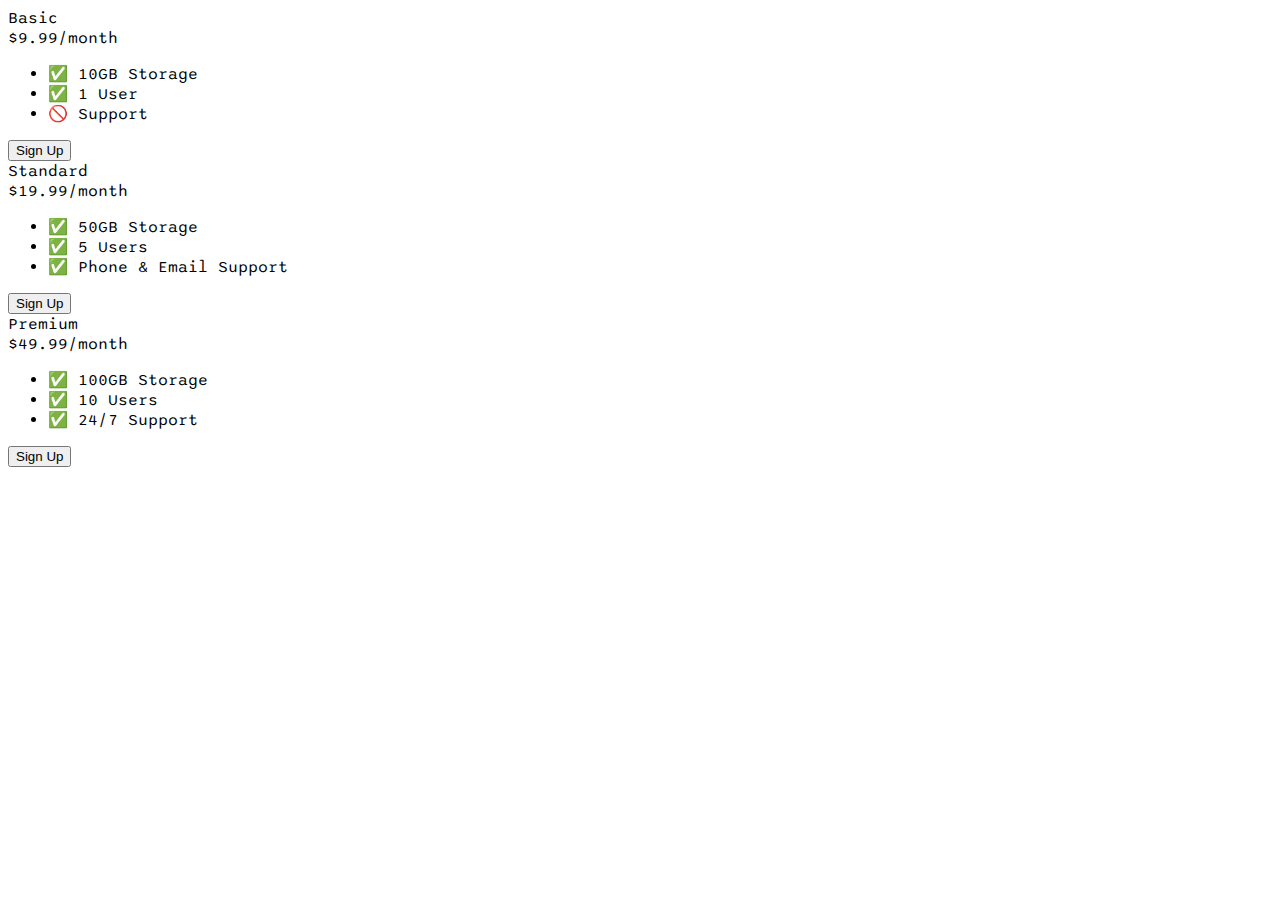
==== Flexbox Pricing Table Project/index.html @ c92b1cf0 "Flexbox Proj" ====
<!DOCTYPE html>
<html>
  <head>
    <title>Flexbox Pricing Table</title>
    <link rel="preconnect" href="https://fonts.googleapis.com" />
    <link rel="preconnect" href="https://fonts.gstatic.com" crossorigin />
    <link
      href="https://fonts.googleapis.com/css2?family=Sono:wght@400;700&display=swap"
      rel="stylesheet"
    />
    <style>
      body {
        font-family: "Sono", sans-serif;
      }

      /* Hint: What can you do with a media query and flexbox? */
      @media (max-width: 1250px) {
      }
    </style>
  </head>

  <body>
    <div class="pricing-container">
      <div class="pricing-plan">
        <div class="plan-title">Basic</div>
        <div class="plan-price">$9.99/month</div>
        <ul class="plan-features">
          <li>✅ 10GB Storage</li>
          <li>✅ 1 User</li>
          <li>🚫 Support</li>
        </ul>
        <button class="plan-button">Sign Up</button>
      </div>
      <div class="pricing-plan">
        <div class="plan-title">Standard</div>
        <div class="plan-price">$19.99/month</div>
        <ul class="plan-features">
          <li>✅ 50GB Storage</li>
          <li>✅ 5 Users</li>
          <li>✅ Phone &amp; Email Support</li>
        </ul>
        <button class="plan-button">Sign Up</button>
      </div>
      <div class="pricing-plan">
        <div class="plan-title">Premium</div>
        <div class="plan-price">$49.99/month</div>
        <ul class="plan-features">
          <li>✅ 100GB Storage</li>
          <li>✅ 10 Users</li>
          <li>✅ 24/7 Support</li>
        </ul>
        <button class="plan-button">Sign Up</button>
      </div>
    </div>
  </body>
</html>
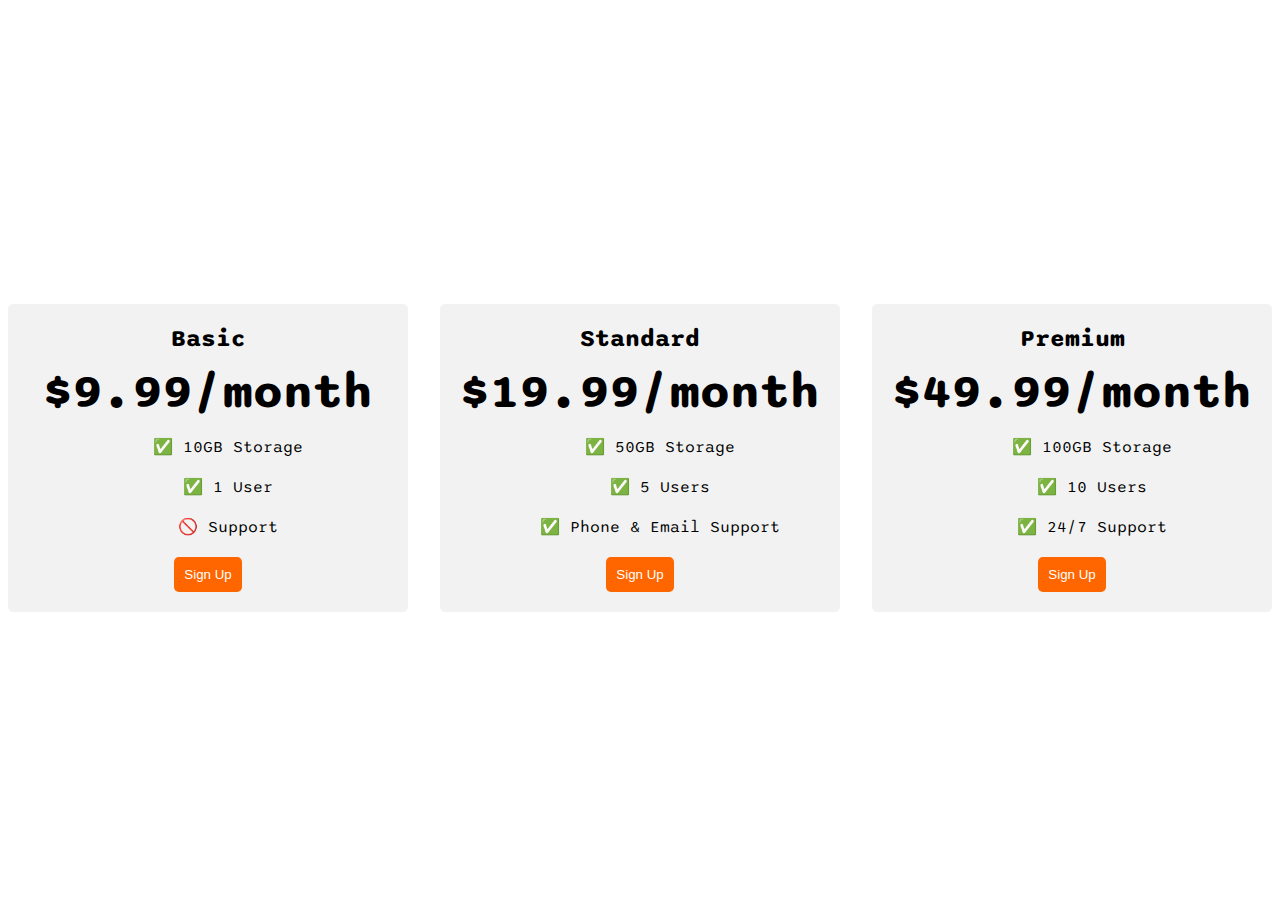
==== commit 517e46be: "learnt flexbox sizing" ====
--- a/Flexbox Pricing Table Project/index.html
+++ b/Flexbox Pricing Table Project/index.html
@@ -12,9 +12,51 @@
       body {
         font-family: "Sono", sans-serif;
       }
+      .pricing-container{
+        display: flex;
+        justify-content: center;
+        align-items: center;
+        height: 100vh;
+        gap: 2rem;
+      }
+      .pricing-plan{
+        flex : 1;
+        max-width: 400px;
+        padding: 20px;
+        background-color: #f2f2f2;
+        border-radius:5px;
+        text-align: center;
+      }
+      li{
+        list-style: none;
+        padding: 0;
+        margin: 0;
+        margin-bottom: 20px;
+      }
+      .plan-title{
+        font-size:24px;
+        font-weight: bold;
+        margin-bottom: 10px;
+      }
+      .plan-price{
+        font-size: 48px;
+        font-weight: bold;
+        margin-bottom: 10px;
+      }
+      .plan-button{
+      background-color: #ff6600;
+      color:white;
+      padding: 10px;
+      border-radius:5px ;
+      border: none;
+      }
 
       /* Hint: What can you do with a media query and flexbox? */
       @media (max-width: 1250px) {
+        .pricing-container{
+          flex-direction: column;
+          height: 100%;
+        }
       }
     </style>
   </head>
